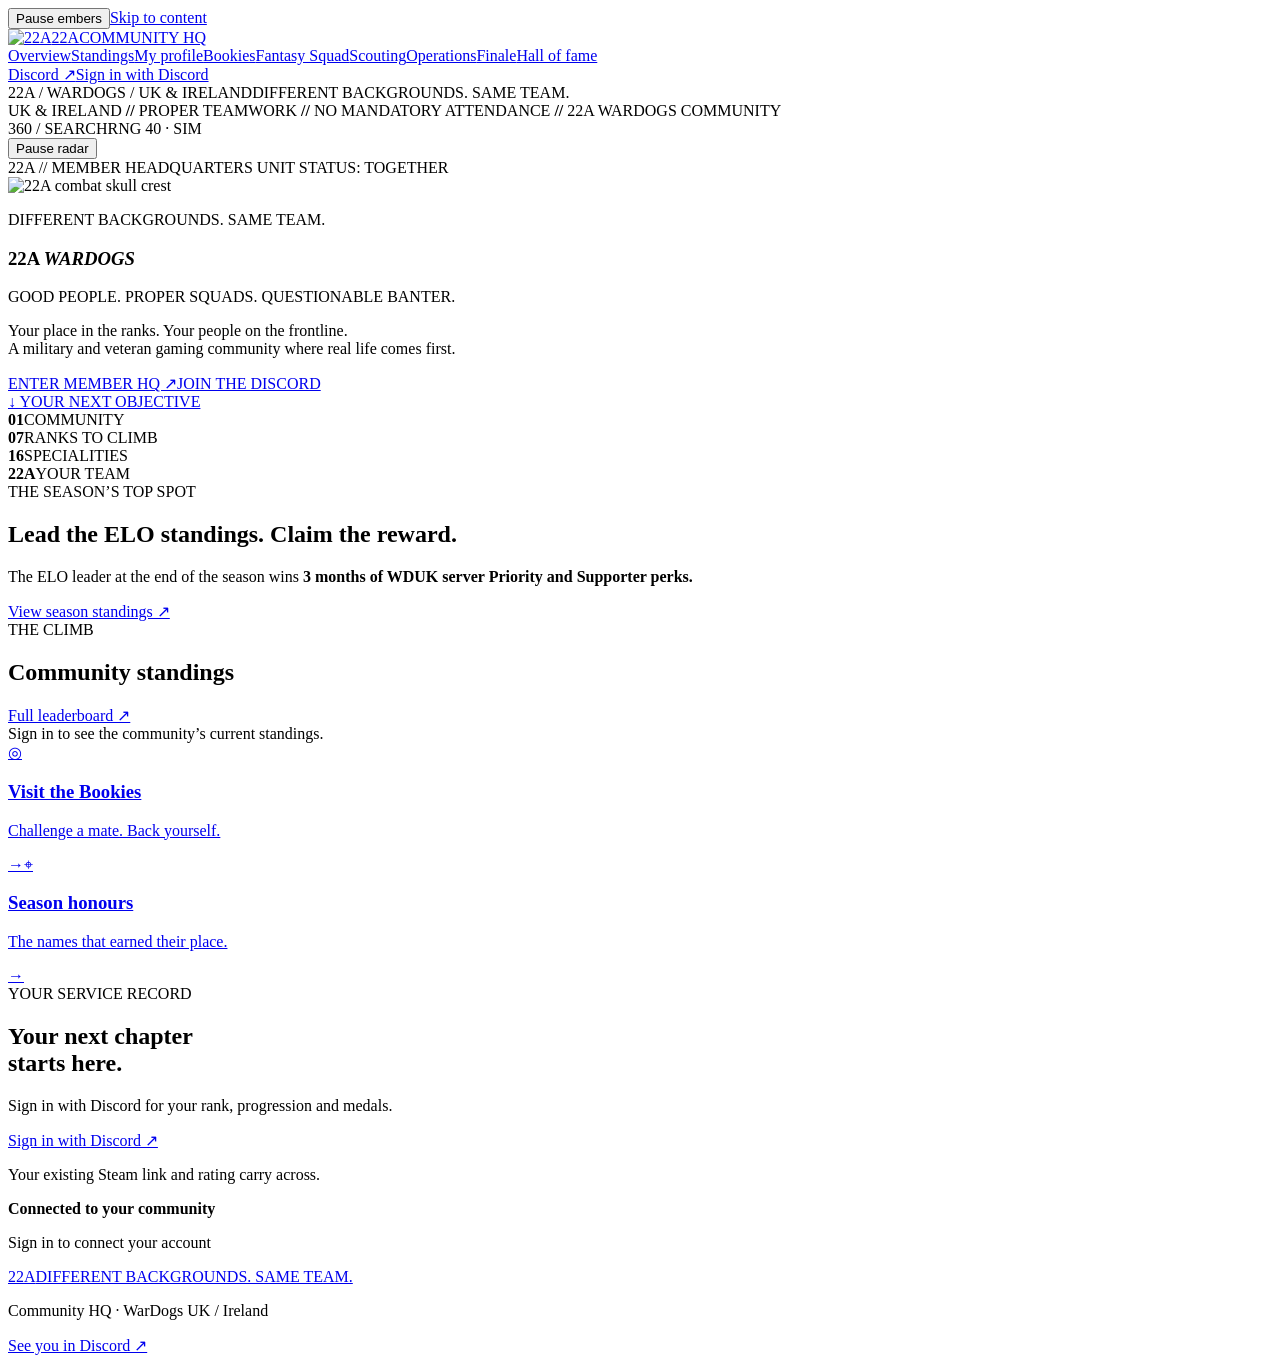
==== index.html @ 2cf98cc2 "Add files via upload" ====
<!doctype html>
<html lang="en"><head><meta charset="utf-8"><meta name="viewport" content="width=device-width,initial-scale=1"><meta name="theme-color" content="#0c0e0c"><meta name="description" content="22A WarDogs community. Your rank, your squad, your next deployment."><title>22A | Member HQ</title><link rel="icon" type="image/png" sizes="64x64" href="/assets/favicon.png"><link rel="apple-touch-icon" href="/assets/apple-touch-icon.png"><link rel="stylesheet" href="/assets/style.css?v=hq28"><script src="/assets/app.js?v=hq28" defer></script><script src="/assets/hq.js?v=hq28" defer></script><link rel="stylesheet" href="/assets/hq.css?v=hq28"><script src="/assets/club.js?v=hq28" defer></script><script src="/assets/medals.js?v=hq28" defer></script><script src="/assets/performance.js?v=hq28" defer></script><link rel="stylesheet" href="/assets/expansion.css?v=hq28"><link rel="stylesheet" href="/assets/exchange.css?v=hq28"><link rel="stylesheet" href="/assets/refinement.css?v=hq28"><script src="/assets/radar.js?v=hq28" defer></script><link rel="stylesheet" href="/assets/battlefield.css?v=hq28"><script src="/assets/battlefield.js?v=hq28" defer></script><link rel="stylesheet" href="/assets/cinematic.css?v=hq28"><link rel="stylesheet" href="/assets/medals.css?v=hq28"><link rel="stylesheet" href="/assets/profile-polish.css?v=hq28"><link rel="stylesheet" href="/assets/trading-terminal.css?v=hq28"><link rel="stylesheet" href="/assets/soldiers.css?v=hq28"><script src="/assets/soldiers.js?v=hq28" defer></script><link rel="stylesheet" href="/assets/dossier.css?v=hq28"><script src="/assets/dossier.js?v=hq28" defer></script><link rel="stylesheet" href="/assets/fantasy.css?v=hq28"><script src="/assets/fantasy.js?v=hq28" defer></script><link rel="stylesheet" href="/assets/fantasy-studio.css?v=hq28"><script src="/assets/fantasy-studio.js?v=hq28" defer></script><link rel="stylesheet" href="/assets/refresh.css?v=hq28"><link rel="stylesheet" href="/assets/community-hq.css?v=hq28"><script src="/assets/community-hq.js?v=hq28" defer></script></head>
<body><div class="battlefield-atmosphere" aria-hidden="true"><div class="battlefield-scene"></div><div class="battlefield-haze"></div><div class="battlefield-firelight"></div><div class="battlefield-embers"><i></i><i></i><i></i><i></i><i></i><i></i><i></i><i></i><i></i><i></i><i></i><i></i><i></i><i></i><i></i><i></i><i></i><i></i><i></i><i></i><i></i><i></i><i></i><i></i></div></div><button id="atmosphere-toggle" class="secondary small" aria-pressed="false">Pause embers</button><a class="skip" href="#main">Skip to content</a>
<header><div class="nav-wrap"><a class="brand" href="#overview"><img src="/assets/logo.webp" alt="22A" width="47" height="47"><span>22A<span class="brand-sub">COMMUNITY HQ</span></span></a><nav aria-label="Main navigation"><a href="#overview">Overview</a><a href="#standings">Standings</a><a href="#profile">My profile</a><a href="#bookies">Bookies</a><a href="#club">Fantasy Squad</a><a href="#scouting">Scouting</a><a href="#operations">Operations</a><a href="#finale">Finale</a><a href="#honours">Hall of fame</a><a id="staff-nav" href="#staff" hidden>Staff</a></nav><a class="discord-link" href="https://discord.gg/Y3D4Y5SM5X" target="_blank" rel="noopener">Discord ↗</a><a id="login" class="button small" href="/auth/login">Sign in with Discord</a><button id="logout" class="small secondary" hidden>Sign out</button></div></header>
<main id="main"><div id="notice" role="status" aria-live="polite" hidden></div><div class="eyebrow top-line"><span>22A / WARDOGS / UK & IRELAND</span><span class="muted">DIFFERENT BACKGROUNDS. SAME TEAM.</span></div>
<section id="overview" class="view">
<div class="ticker">UK & IRELAND <b>//</b> PROPER TEAMWORK <b>//</b> NO MANDATORY ATTENDANCE <b>//</b> 22A WARDOGS COMMUNITY</div>
<article class="crest-hero"><div class="radar-art" aria-hidden="true"><div class="radar-scope"><div class="radar-sweep"></div><i class="contact contact-a"></i><i class="contact contact-b"></i><i class="contact contact-c"></i><span class="radar-heading">360 / SEARCH</span><span class="radar-range">RNG 40 · SIM</span></div></div><button id="radar-toggle" class="secondary small radar-toggle" aria-pressed="false">Pause radar</button><div class="hero-coordinate">22A // MEMBER HEADQUARTERS <span>UNIT STATUS: TOGETHER</span></div><img src="/assets/logo.webp" alt="22A combat skull crest" class="crest" width="185" height="185" fetchpriority="high"><p class="eyebrow">DIFFERENT BACKGROUNDS. SAME TEAM.</p><h1>22A <em>WARDOGS</em></h1><p class="hero-motto">GOOD PEOPLE. PROPER SQUADS. QUESTIONABLE BANTER.</p><p class="hero-intro">Your place in the ranks. Your people on the frontline.<br>A military and veteran gaming community where real life comes first.</p><div class="actions"><a class="button" href="#profile">ENTER MEMBER HQ ↗</a><a class="button secondary" href="https://discord.gg/Y3D4Y5SM5X" target="_blank" rel="noopener">JOIN THE DISCORD</a></div><a class="scroll-cue" href="#hq-summary">↓ YOUR NEXT OBJECTIVE</a></article>
<div id="community-strip" class="community-strip"><div><strong>01</strong><span>COMMUNITY</span></div><div><strong>07</strong><span>RANKS TO CLIMB</span></div><div><strong>16</strong><span>SPECIALITIES</span></div><div><strong>22A</strong><span>YOUR TEAM</span></div></div>
<article class="panel season-prize"><div><span class="eyebrow">THE SEASON’S TOP SPOT</span><h2>Lead the ELO standings. Claim the reward.</h2><p>The ELO leader at the end of the season wins <strong>3 months of WDUK server Priority and Supporter perks.</strong></p></div><a class="button secondary" href="#standings">View season standings ↗</a></article><div id="hq-summary"></div><div class="home-grid"><div><article class="panel"><div class="section-head"><div><span class="eyebrow">THE CLIMB</span><h2>Community standings</h2></div><a href="#standings">Full leaderboard ↗</a></div><div id="home-standings" class="empty">Sign in to see the community’s current standings.</div></article><div class="quick-grid"><a href="#bookies" class="quick"><span class="icon">◎</span><div><h3>Visit the Bookies</h3><p>Challenge a mate. Back yourself.</p></div><span>→</span></a><a href="#honours" class="quick"><span class="icon purple">⌖</span><div><h3>Season honours</h3><p>The names that earned their place.</p></div><span>→</span></a></div></div><aside><article class="panel account-card"><span class="eyebrow">YOUR SERVICE RECORD</span><div id="account-summary"><h2>Your next chapter<br>starts here.</h2><p>Sign in with Discord for your rank, progression and medals.</p><a class="button" href="/auth/login">Sign in with Discord ↗</a><p class="fine">Your existing Steam link and rating carry across.</p></div></article><article class="connection"><span class="status-dot"></span><div><strong>Connected to your community</strong><p id="connection-status">Sign in to connect your account</p></div></article></aside></div></section>
<section id="standings" class="view" hidden><div class="page-heading"><div><span class="eyebrow">EARN YOUR PLACE</span><h1>Player standings<span>.</span></h1><p>Current season community rating. Every promotion starts here.</p></div><button class="secondary refresh">Refresh data ↻</button></div><div class="panel"><div class="section-head"><h2>Season standings</h2><label class="search-label">Season<select id="standings-season"></select></label><label class="search-label">Rank by<select id="ranking"><option value="rating">Season ELO</option><option value="kills">Kills</option><option value="deaths">Deaths</option><option value="kd">K/D</option><option value="wins">Wins</option><option value="losses">Losses</option><option value="winRate">Win rate</option><option value="killsPerHour">Kills / hour</option><option value="hoursPlayed">Hours played</option><option value="teamKills">Team kills</option><option value="suicides">Suicides</option><option value="cashEarned">Game cash earned</option></select></label><label class="search-label">Find a player<input id="search" type="search" placeholder="Search callsign…"></label></div><div id="standings-podium"></div><div id="standings-table" class="empty">Sign in to view the leaderboard.</div></div></section>
<section id="profile" class="view" hidden><div class="page-heading"><div><span class="eyebrow">YOUR SERVICE RECORD</span><h1>Player dossier<span>.</span></h1><p>Identity, earned rank, equipment evolution and the complete service record.</p></div><button class="secondary refresh">Refresh data ↻</button></div><div id="profile-content" class="panel empty">Sign in with Discord to open your profile.</div></section>

<section id="compare" class="view" hidden><div class="page-heading"><div><span class="eyebrow">SIDE BY SIDE</span><h1>Player comparison<span>.</span></h1><p>Green = higher performance on that measure. Red = lower. Lifetime totals also reflect playtime.</p></div><a class="button secondary" href="#standings">← Back to standings</a></div><div id="compare-content" class="panel empty">Select a player from the standings to compare.</div></section>
<div id="squads-content" hidden></div><section id="bookies" class="view" hidden><div class="page-heading"><div><span class="eyebrow">22A / HEAD-TO-HEAD CHALLENGES</span><h1>The Bookies<span>.</span></h1><p>Back yourself. Challenge a mate. Compete with your existing ELO.</p></div><button id="club-refresh" class="secondary">Refresh challenges ↻</button></div><div id="club-content" class="empty">Sign in to open the Bookies.</div></section>
<section id="honours" class="view" hidden><div class="page-heading"><div><span class="eyebrow">THE RECORD REMAINS</span><h1>Hall of fame<span>.</span></h1><p>Final standings from completed seasons.</p></div></div><div id="honours-content" class="empty">Sign in to see the season archive.</div></section>
<section id="club" class="view" hidden><div class="page-heading"><div><span class="eyebrow">22A / DAILY FANTASY</span><h1>Fantasy Squad<span>.</span></h1><p>Your selections. Their performance. One daily competition.</p></div><a class="button secondary" href="#bookies">Visit the Bookies ↗</a></div><div id="exchange-content"></div></section>
<section id="scouting" class="view" hidden><div class="page-heading"><div><span class="eyebrow">22A / COMMUNITY COMMAND</span><h1>Scouting Room<span>.</span></h1><p>Research verified performance. Build a better Fantasy squad.</p></div><button class="secondary" data-community-refresh>Refresh ↻</button></div><div id="scouting-content" class="empty">Sign in to view this page.</div></section><section id="operations" class="view" hidden><div class="page-heading"><div><span class="eyebrow">22A / COMMUNITY COMMAND</span><h1>Community Operations<span>.</span></h1><p>Join the effort. Earn your patch. Wear it with pride.</p></div><button class="secondary" data-community-refresh>Refresh ↻</button></div><div id="operations-content" class="empty">Sign in to view this page.</div></section><section id="finale" class="view" hidden><div class="page-heading"><div><span class="eyebrow">22A / COMMUNITY COMMAND</span><h1>Season Finale<span>.</span></h1><p>The title race, the prize and the final countdown.</p></div><button class="secondary" data-community-refresh>Refresh ↻</button></div><div id="finale-content" class="empty">Sign in to view this page.</div></section><section id="staff" class="view" hidden><div class="page-heading"><div><span class="eyebrow">RESTRICTED / MANAGE SERVER</span><h1>Staff operations<span>.</span></h1><p>Review progression, player links and season changes.</p></div><button id="staff-refresh" class="secondary">Refresh staff data ↻</button></div><div id="staff-content" class="empty">Staff access is checked against your current Discord permissions.</div></section>
<dialog id="confirm-dialog"><form method="dialog"><span class="eyebrow">REVIEW ACTION</span><h2 id="confirm-title">Confirm action</h2><p id="confirm-copy"></p><div id="confirm-detail"></div><div class="actions"><button value="cancel" class="secondary">Cancel</button><button id="confirm-yes" value="confirm">Confirm</button></div></form></dialog>
<footer><a class="brand footer-brand" href="#overview">22A<span class="brand-sub">DIFFERENT BACKGROUNDS. SAME TEAM.</span></a><p>Community HQ · WarDogs UK / Ireland</p><a href="https://discord.gg/Y3D4Y5SM5X" target="_blank" rel="noopener">See you in Discord ↗</a></footer></main></body></html>
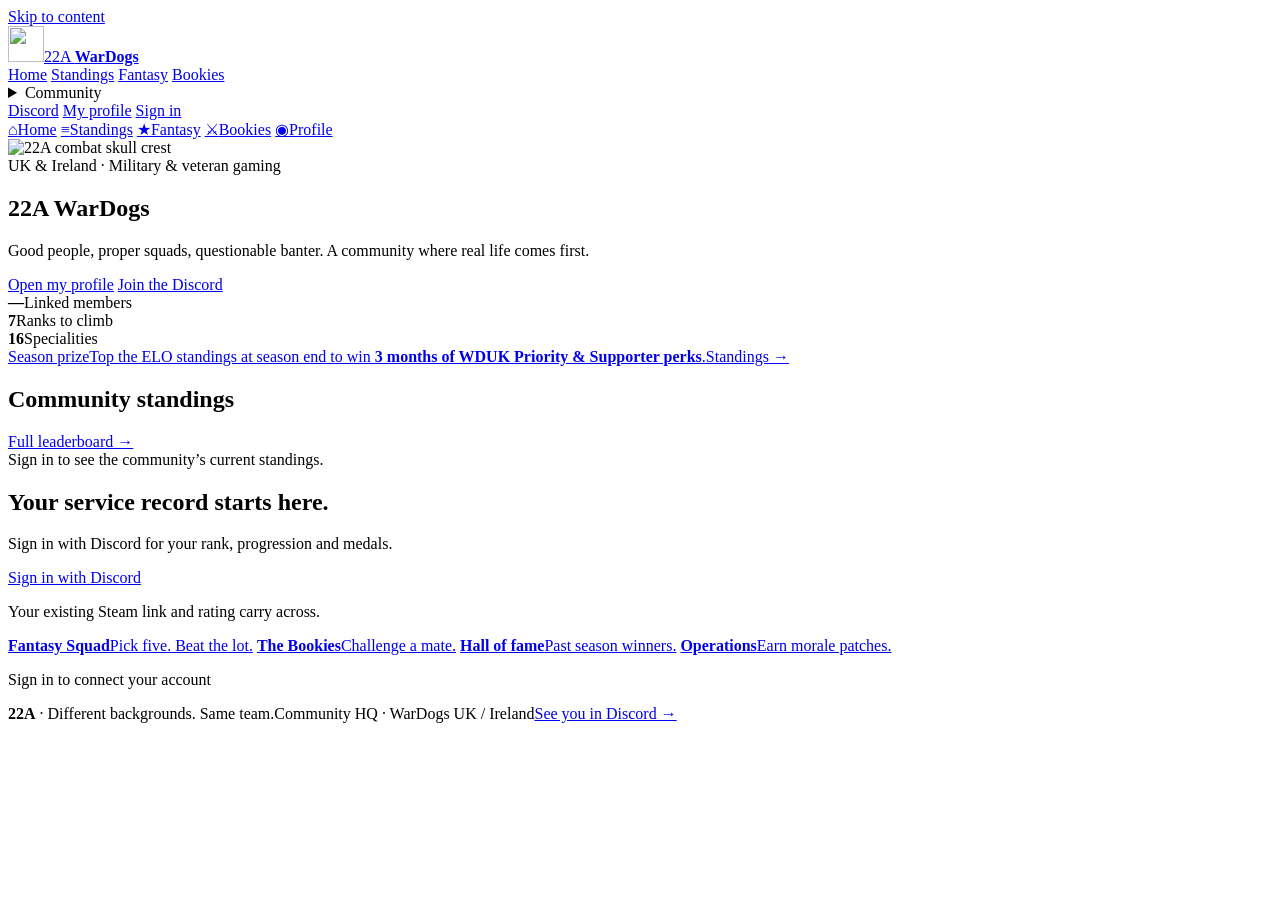
==== commit a990bc85: "Add files via upload" ====
--- a/index.html
+++ b/index.html
@@ -1,20 +1,172 @@
-<!doctype html>
-<html lang="en"><head><meta charset="utf-8"><meta name="viewport" content="width=device-width,initial-scale=1"><meta name="theme-color" content="#0c0e0c"><meta name="description" content="22A WarDogs community. Your rank, your squad, your next deployment."><title>22A | Member HQ</title><link rel="icon" type="image/png" sizes="64x64" href="/assets/favicon.png"><link rel="apple-touch-icon" href="/assets/apple-touch-icon.png"><link rel="stylesheet" href="/assets/style.css?v=hq28"><script src="/assets/app.js?v=hq28" defer></script><script src="/assets/hq.js?v=hq28" defer></script><link rel="stylesheet" href="/assets/hq.css?v=hq28"><script src="/assets/club.js?v=hq28" defer></script><script src="/assets/medals.js?v=hq28" defer></script><script src="/assets/performance.js?v=hq28" defer></script><link rel="stylesheet" href="/assets/expansion.css?v=hq28"><link rel="stylesheet" href="/assets/exchange.css?v=hq28"><link rel="stylesheet" href="/assets/refinement.css?v=hq28"><script src="/assets/radar.js?v=hq28" defer></script><link rel="stylesheet" href="/assets/battlefield.css?v=hq28"><script src="/assets/battlefield.js?v=hq28" defer></script><link rel="stylesheet" href="/assets/cinematic.css?v=hq28"><link rel="stylesheet" href="/assets/medals.css?v=hq28"><link rel="stylesheet" href="/assets/profile-polish.css?v=hq28"><link rel="stylesheet" href="/assets/trading-terminal.css?v=hq28"><link rel="stylesheet" href="/assets/soldiers.css?v=hq28"><script src="/assets/soldiers.js?v=hq28" defer></script><link rel="stylesheet" href="/assets/dossier.css?v=hq28"><script src="/assets/dossier.js?v=hq28" defer></script><link rel="stylesheet" href="/assets/fantasy.css?v=hq28"><script src="/assets/fantasy.js?v=hq28" defer></script><link rel="stylesheet" href="/assets/fantasy-studio.css?v=hq28"><script src="/assets/fantasy-studio.js?v=hq28" defer></script><link rel="stylesheet" href="/assets/refresh.css?v=hq28"><link rel="stylesheet" href="/assets/community-hq.css?v=hq28"><script src="/assets/community-hq.js?v=hq28" defer></script></head>
-<body><div class="battlefield-atmosphere" aria-hidden="true"><div class="battlefield-scene"></div><div class="battlefield-haze"></div><div class="battlefield-firelight"></div><div class="battlefield-embers"><i></i><i></i><i></i><i></i><i></i><i></i><i></i><i></i><i></i><i></i><i></i><i></i><i></i><i></i><i></i><i></i><i></i><i></i><i></i><i></i><i></i><i></i><i></i><i></i></div></div><button id="atmosphere-toggle" class="secondary small" aria-pressed="false">Pause embers</button><a class="skip" href="#main">Skip to content</a>
-<header><div class="nav-wrap"><a class="brand" href="#overview"><img src="/assets/logo.webp" alt="22A" width="47" height="47"><span>22A<span class="brand-sub">COMMUNITY HQ</span></span></a><nav aria-label="Main navigation"><a href="#overview">Overview</a><a href="#standings">Standings</a><a href="#profile">My profile</a><a href="#bookies">Bookies</a><a href="#club">Fantasy Squad</a><a href="#scouting">Scouting</a><a href="#operations">Operations</a><a href="#finale">Finale</a><a href="#honours">Hall of fame</a><a id="staff-nav" href="#staff" hidden>Staff</a></nav><a class="discord-link" href="https://discord.gg/Y3D4Y5SM5X" target="_blank" rel="noopener">Discord ↗</a><a id="login" class="button small" href="/auth/login">Sign in with Discord</a><button id="logout" class="small secondary" hidden>Sign out</button></div></header>
-<main id="main"><div id="notice" role="status" aria-live="polite" hidden></div><div class="eyebrow top-line"><span>22A / WARDOGS / UK & IRELAND</span><span class="muted">DIFFERENT BACKGROUNDS. SAME TEAM.</span></div>
-<section id="overview" class="view">
-<div class="ticker">UK & IRELAND <b>//</b> PROPER TEAMWORK <b>//</b> NO MANDATORY ATTENDANCE <b>//</b> 22A WARDOGS COMMUNITY</div>
-<article class="crest-hero"><div class="radar-art" aria-hidden="true"><div class="radar-scope"><div class="radar-sweep"></div><i class="contact contact-a"></i><i class="contact contact-b"></i><i class="contact contact-c"></i><span class="radar-heading">360 / SEARCH</span><span class="radar-range">RNG 40 · SIM</span></div></div><button id="radar-toggle" class="secondary small radar-toggle" aria-pressed="false">Pause radar</button><div class="hero-coordinate">22A // MEMBER HEADQUARTERS <span>UNIT STATUS: TOGETHER</span></div><img src="/assets/logo.webp" alt="22A combat skull crest" class="crest" width="185" height="185" fetchpriority="high"><p class="eyebrow">DIFFERENT BACKGROUNDS. SAME TEAM.</p><h1>22A <em>WARDOGS</em></h1><p class="hero-motto">GOOD PEOPLE. PROPER SQUADS. QUESTIONABLE BANTER.</p><p class="hero-intro">Your place in the ranks. Your people on the frontline.<br>A military and veteran gaming community where real life comes first.</p><div class="actions"><a class="button" href="#profile">ENTER MEMBER HQ ↗</a><a class="button secondary" href="https://discord.gg/Y3D4Y5SM5X" target="_blank" rel="noopener">JOIN THE DISCORD</a></div><a class="scroll-cue" href="#hq-summary">↓ YOUR NEXT OBJECTIVE</a></article>
-<div id="community-strip" class="community-strip"><div><strong>01</strong><span>COMMUNITY</span></div><div><strong>07</strong><span>RANKS TO CLIMB</span></div><div><strong>16</strong><span>SPECIALITIES</span></div><div><strong>22A</strong><span>YOUR TEAM</span></div></div>
-<article class="panel season-prize"><div><span class="eyebrow">THE SEASON’S TOP SPOT</span><h2>Lead the ELO standings. Claim the reward.</h2><p>The ELO leader at the end of the season wins <strong>3 months of WDUK server Priority and Supporter perks.</strong></p></div><a class="button secondary" href="#standings">View season standings ↗</a></article><div id="hq-summary"></div><div class="home-grid"><div><article class="panel"><div class="section-head"><div><span class="eyebrow">THE CLIMB</span><h2>Community standings</h2></div><a href="#standings">Full leaderboard ↗</a></div><div id="home-standings" class="empty">Sign in to see the community’s current standings.</div></article><div class="quick-grid"><a href="#bookies" class="quick"><span class="icon">◎</span><div><h3>Visit the Bookies</h3><p>Challenge a mate. Back yourself.</p></div><span>→</span></a><a href="#honours" class="quick"><span class="icon purple">⌖</span><div><h3>Season honours</h3><p>The names that earned their place.</p></div><span>→</span></a></div></div><aside><article class="panel account-card"><span class="eyebrow">YOUR SERVICE RECORD</span><div id="account-summary"><h2>Your next chapter<br>starts here.</h2><p>Sign in with Discord for your rank, progression and medals.</p><a class="button" href="/auth/login">Sign in with Discord ↗</a><p class="fine">Your existing Steam link and rating carry across.</p></div></article><article class="connection"><span class="status-dot"></span><div><strong>Connected to your community</strong><p id="connection-status">Sign in to connect your account</p></div></article></aside></div></section>
-<section id="standings" class="view" hidden><div class="page-heading"><div><span class="eyebrow">EARN YOUR PLACE</span><h1>Player standings<span>.</span></h1><p>Current season community rating. Every promotion starts here.</p></div><button class="secondary refresh">Refresh data ↻</button></div><div class="panel"><div class="section-head"><h2>Season standings</h2><label class="search-label">Season<select id="standings-season"></select></label><label class="search-label">Rank by<select id="ranking"><option value="rating">Season ELO</option><option value="kills">Kills</option><option value="deaths">Deaths</option><option value="kd">K/D</option><option value="wins">Wins</option><option value="losses">Losses</option><option value="winRate">Win rate</option><option value="killsPerHour">Kills / hour</option><option value="hoursPlayed">Hours played</option><option value="teamKills">Team kills</option><option value="suicides">Suicides</option><option value="cashEarned">Game cash earned</option></select></label><label class="search-label">Find a player<input id="search" type="search" placeholder="Search callsign…"></label></div><div id="standings-podium"></div><div id="standings-table" class="empty">Sign in to view the leaderboard.</div></div></section>
-<section id="profile" class="view" hidden><div class="page-heading"><div><span class="eyebrow">YOUR SERVICE RECORD</span><h1>Player dossier<span>.</span></h1><p>Identity, earned rank, equipment evolution and the complete service record.</p></div><button class="secondary refresh">Refresh data ↻</button></div><div id="profile-content" class="panel empty">Sign in with Discord to open your profile.</div></section>
-
-<section id="compare" class="view" hidden><div class="page-heading"><div><span class="eyebrow">SIDE BY SIDE</span><h1>Player comparison<span>.</span></h1><p>Green = higher performance on that measure. Red = lower. Lifetime totals also reflect playtime.</p></div><a class="button secondary" href="#standings">← Back to standings</a></div><div id="compare-content" class="panel empty">Select a player from the standings to compare.</div></section>
-<div id="squads-content" hidden></div><section id="bookies" class="view" hidden><div class="page-heading"><div><span class="eyebrow">22A / HEAD-TO-HEAD CHALLENGES</span><h1>The Bookies<span>.</span></h1><p>Back yourself. Challenge a mate. Compete with your existing ELO.</p></div><button id="club-refresh" class="secondary">Refresh challenges ↻</button></div><div id="club-content" class="empty">Sign in to open the Bookies.</div></section>
-<section id="honours" class="view" hidden><div class="page-heading"><div><span class="eyebrow">THE RECORD REMAINS</span><h1>Hall of fame<span>.</span></h1><p>Final standings from completed seasons.</p></div></div><div id="honours-content" class="empty">Sign in to see the season archive.</div></section>
-<section id="club" class="view" hidden><div class="page-heading"><div><span class="eyebrow">22A / DAILY FANTASY</span><h1>Fantasy Squad<span>.</span></h1><p>Your selections. Their performance. One daily competition.</p></div><a class="button secondary" href="#bookies">Visit the Bookies ↗</a></div><div id="exchange-content"></div></section>
-<section id="scouting" class="view" hidden><div class="page-heading"><div><span class="eyebrow">22A / COMMUNITY COMMAND</span><h1>Scouting Room<span>.</span></h1><p>Research verified performance. Build a better Fantasy squad.</p></div><button class="secondary" data-community-refresh>Refresh ↻</button></div><div id="scouting-content" class="empty">Sign in to view this page.</div></section><section id="operations" class="view" hidden><div class="page-heading"><div><span class="eyebrow">22A / COMMUNITY COMMAND</span><h1>Community Operations<span>.</span></h1><p>Join the effort. Earn your patch. Wear it with pride.</p></div><button class="secondary" data-community-refresh>Refresh ↻</button></div><div id="operations-content" class="empty">Sign in to view this page.</div></section><section id="finale" class="view" hidden><div class="page-heading"><div><span class="eyebrow">22A / COMMUNITY COMMAND</span><h1>Season Finale<span>.</span></h1><p>The title race, the prize and the final countdown.</p></div><button class="secondary" data-community-refresh>Refresh ↻</button></div><div id="finale-content" class="empty">Sign in to view this page.</div></section><section id="staff" class="view" hidden><div class="page-heading"><div><span class="eyebrow">RESTRICTED / MANAGE SERVER</span><h1>Staff operations<span>.</span></h1><p>Review progression, player links and season changes.</p></div><button id="staff-refresh" class="secondary">Refresh staff data ↻</button></div><div id="staff-content" class="empty">Staff access is checked against your current Discord permissions.</div></section>
-<dialog id="confirm-dialog"><form method="dialog"><span class="eyebrow">REVIEW ACTION</span><h2 id="confirm-title">Confirm action</h2><p id="confirm-copy"></p><div id="confirm-detail"></div><div class="actions"><button value="cancel" class="secondary">Cancel</button><button id="confirm-yes" value="confirm">Confirm</button></div></form></dialog>
-<footer><a class="brand footer-brand" href="#overview">22A<span class="brand-sub">DIFFERENT BACKGROUNDS. SAME TEAM.</span></a><p>Community HQ · WarDogs UK / Ireland</p><a href="https://discord.gg/Y3D4Y5SM5X" target="_blank" rel="noopener">See you in Discord ↗</a></footer></main></body></html>
+<!doctype html>
+<html lang="en">
+<head>
+<meta charset="utf-8">
+<meta name="viewport" content="width=device-width,initial-scale=1">
+<meta name="theme-color" content="#101311">
+<meta name="description" content="22A WarDogs community. Your rank, your squad, your next deployment.">
+<title>22A | Member HQ</title>
+<link rel="icon" type="image/png" sizes="64x64" href="/assets/favicon.png">
+<link rel="apple-touch-icon" href="/assets/apple-touch-icon.png">
+<link rel="stylesheet" href="/assets/site.css">
+<script src="/assets/app.js" defer></script>
+<script src="/assets/hq.js" defer></script>
+<script src="/assets/club.js" defer></script>
+<script src="/assets/medals.js" defer></script>
+<script src="/assets/performance.js" defer></script>
+<script src="/assets/soldiers.js" defer></script>
+<script src="/assets/dossier.js" defer></script>
+<script src="/assets/fantasy.js" defer></script>
+<script src="/assets/fantasy-studio.js" defer></script>
+<script src="/assets/community-hq.js" defer></script>
+<script src="/assets/profile.js" defer></script>
+</head>
+<body>
+<a class="skip" href="#main">Skip to content</a>
+<header class="topbar">
+  <div class="topbar-inner">
+    <a class="brand" href="#overview"><img src="/assets/logo.webp" alt="" width="36" height="36"><span>22A <b>WarDogs</b></span></a>
+    <nav class="mainnav" aria-label="Main navigation">
+      <a href="#overview">Home</a>
+      <a href="#standings">Standings</a>
+      <a href="#club">Fantasy</a>
+      <a href="#bookies">Bookies</a>
+      <details class="navmenu">
+        <summary>Community</summary>
+        <div class="navmenu-list">
+          <a href="#scouting">Scouting room</a>
+          <a href="#operations">Operations</a>
+          <a href="#finale">Season finale</a>
+          <a href="#honours">Hall of fame</a>
+          <a id="staff-nav" href="#staff" hidden>Staff</a>
+        </div>
+      </details>
+    </nav>
+    <div class="topbar-actions">
+      <a class="discord-link" href="https://discord.gg/Y3D4Y5SM5X" target="_blank" rel="noopener">Discord</a>
+      <a class="profile-link" href="#profile">My profile</a>
+      <a id="login" class="button small" href="/auth/login">Sign in</a>
+      <button id="logout" class="small ghost" hidden>Sign out</button>
+    </div>
+  </div>
+</header>
+<nav class="tabbar" aria-label="Quick navigation">
+  <a href="#overview"><span aria-hidden="true">⌂</span>Home</a>
+  <a href="#standings"><span aria-hidden="true">≡</span>Standings</a>
+  <a href="#club"><span aria-hidden="true">★</span>Fantasy</a>
+  <a href="#bookies"><span aria-hidden="true">⚔</span>Bookies</a>
+  <a href="#profile"><span aria-hidden="true">◉</span>Profile</a>
+</nav>
+<main id="main">
+<div id="notice" role="status" aria-live="polite" hidden></div>
+
+<section id="overview" class="view">
+  <div class="hero">
+    <img src="/assets/logo.webp" alt="22A combat skull crest" class="hero-crest" width="148" height="148" fetchpriority="high">
+    <div class="hero-copy">
+      <span class="eyebrow">UK &amp; Ireland · Military &amp; veteran gaming</span>
+      <h1>22A WarDogs</h1>
+      <p>Good people, proper squads, questionable banter. A community where real life comes first.</p>
+      <div class="actions">
+        <a class="button" href="#profile">Open my profile</a>
+        <a class="button ghost" href="https://discord.gg/Y3D4Y5SM5X" target="_blank" rel="noopener">Join the Discord</a>
+      </div>
+    </div>
+    <div id="community-strip" class="hero-stats">
+      <div><strong>—</strong><span>Linked members</span></div>
+      <div><strong>7</strong><span>Ranks to climb</span></div>
+      <div><strong>16</strong><span>Specialities</span></div>
+    </div>
+  </div>
+  <a class="callout" href="#standings"><span class="eyebrow">Season prize</span><span>Top the ELO standings at season end to win <strong>3 months of WDUK Priority &amp; Supporter perks</strong>.</span><span class="callout-go">Standings →</span></a>
+  <div id="hq-summary"></div>
+  <div class="home-grid">
+    <article class="panel">
+      <div class="section-head"><h2>Community standings</h2><a href="#standings">Full leaderboard →</a></div>
+      <div id="home-standings" class="empty">Sign in to see the community’s current standings.</div>
+    </article>
+    <aside class="home-side">
+      <article class="panel account-card">
+        <div id="account-summary">
+          <h2>Your service record starts here.</h2>
+          <p>Sign in with Discord for your rank, progression and medals.</p>
+          <a class="button" href="/auth/login">Sign in with Discord</a>
+          <p class="fine">Your existing Steam link and rating carry across.</p>
+        </div>
+      </article>
+      <div class="quick-grid">
+        <a href="#club" class="quick"><b>Fantasy Squad</b><span>Pick five. Beat the lot.</span></a>
+        <a href="#bookies" class="quick"><b>The Bookies</b><span>Challenge a mate.</span></a>
+        <a href="#honours" class="quick"><b>Hall of fame</b><span>Past season winners.</span></a>
+        <a href="#operations" class="quick"><b>Operations</b><span>Earn morale patches.</span></a>
+      </div>
+      <p class="connection"><span class="status-dot"></span><span id="connection-status">Sign in to connect your account</span></p>
+    </aside>
+  </div>
+</section>
+
+<section id="standings" class="view" hidden>
+  <div class="page-heading"><div><span class="eyebrow">Earn your place</span><h1>Standings</h1><p>Current season community rating. Every promotion starts here.</p></div><button class="ghost refresh">Refresh ↻</button></div>
+  <div class="panel">
+    <div class="filters">
+      <label>Season<select id="standings-season"></select></label>
+      <label>Rank by<select id="ranking"><option value="rating">Season ELO</option><option value="kills">Kills</option><option value="deaths">Deaths</option><option value="kd">K/D</option><option value="wins">Wins</option><option value="losses">Losses</option><option value="winRate">Win rate</option><option value="killsPerHour">Kills / hour</option><option value="hoursPlayed">Hours played</option><option value="teamKills">Team kills</option><option value="suicides">Suicides</option><option value="cashEarned">Game cash earned</option></select></label>
+      <label class="grow">Find a player<input id="search" type="search" placeholder="Search callsign…"></label>
+    </div>
+    <div id="standings-podium"></div>
+    <div id="standings-table" class="empty">Sign in to view the leaderboard.</div>
+  </div>
+</section>
+
+<section id="profile" class="view" hidden>
+  <div id="profile-content" class="panel empty">Sign in with Discord to open your profile.</div>
+</section>
+
+<section id="compare" class="view" hidden>
+  <div class="page-heading"><div><span class="eyebrow">Side by side</span><h1>Compare players</h1><p>Green = higher on that measure. Red = lower. Lifetime totals also reflect playtime.</p></div><a class="button ghost" href="#standings">← Standings</a></div>
+  <div id="compare-content" class="panel empty">Select a player from the standings to compare.</div>
+</section>
+
+<div id="squads-content" hidden></div>
+
+<section id="bookies" class="view" hidden>
+  <div class="page-heading"><div><span class="eyebrow">Head-to-head challenges</span><h1>The Bookies</h1><p>Back yourself. Challenge a mate. Compete with your existing ELO.</p></div><button id="club-refresh" class="ghost">Refresh ↻</button></div>
+  <div id="club-content" class="empty">Sign in to open the Bookies.</div>
+</section>
+
+<section id="honours" class="view" hidden>
+  <div class="page-heading"><div><span class="eyebrow">The record remains</span><h1>Hall of fame</h1><p>Final standings from completed seasons.</p></div></div>
+  <div id="honours-content" class="empty">Sign in to see the season archive.</div>
+</section>
+
+<section id="club" class="view" hidden>
+  <div class="page-heading"><div><span class="eyebrow">Daily competition</span><h1>Fantasy Squad</h1><p>Pick five players before 18:00 UK time. Their real stats score your points.</p></div></div>
+  <div id="exchange-content"></div>
+</section>
+
+<section id="scouting" class="view" hidden>
+  <div class="page-heading"><div><span class="eyebrow">Community</span><h1>Scouting room</h1><p>Research verified performance. Build a better Fantasy squad.</p></div><button class="ghost" data-community-refresh>Refresh ↻</button></div>
+  <div id="scouting-content" class="empty">Sign in to view this page.</div>
+</section>
+
+<section id="operations" class="view" hidden>
+  <div class="page-heading"><div><span class="eyebrow">Community</span><h1>Operations</h1><p>Join the effort. Earn your patch. Wear it with pride.</p></div><button class="ghost" data-community-refresh>Refresh ↻</button></div>
+  <div id="operations-content" class="empty">Sign in to view this page.</div>
+</section>
+
+<section id="finale" class="view" hidden>
+  <div class="page-heading"><div><span class="eyebrow">Community</span><h1>Season finale</h1><p>The title race, the prize and the final countdown.</p></div><button class="ghost" data-community-refresh>Refresh ↻</button></div>
+  <div id="finale-content" class="empty">Sign in to view this page.</div>
+</section>
+
+<section id="staff" class="view" hidden>
+  <div class="page-heading"><div><span class="eyebrow">Restricted · Manage Server</span><h1>Staff</h1><p>Review progression, player links and season changes.</p></div><button id="staff-refresh" class="ghost">Refresh ↻</button></div>
+  <div id="staff-content" class="empty">Staff access is checked against your current Discord permissions.</div>
+</section>
+
+<dialog id="confirm-dialog"><form method="dialog"><span class="eyebrow">Review action</span><h2 id="confirm-title">Confirm action</h2><p id="confirm-copy"></p><div id="confirm-detail"></div><div class="actions"><button value="cancel" class="ghost">Cancel</button><button id="confirm-yes" value="confirm">Confirm</button></div></form></dialog>
+
+<footer class="footer"><span><b>22A</b> · Different backgrounds. Same team.</span><span>Community HQ · WarDogs UK / Ireland</span><a href="https://discord.gg/Y3D4Y5SM5X" target="_blank" rel="noopener">See you in Discord →</a></footer>
+</main>
+</body>
+</html>
